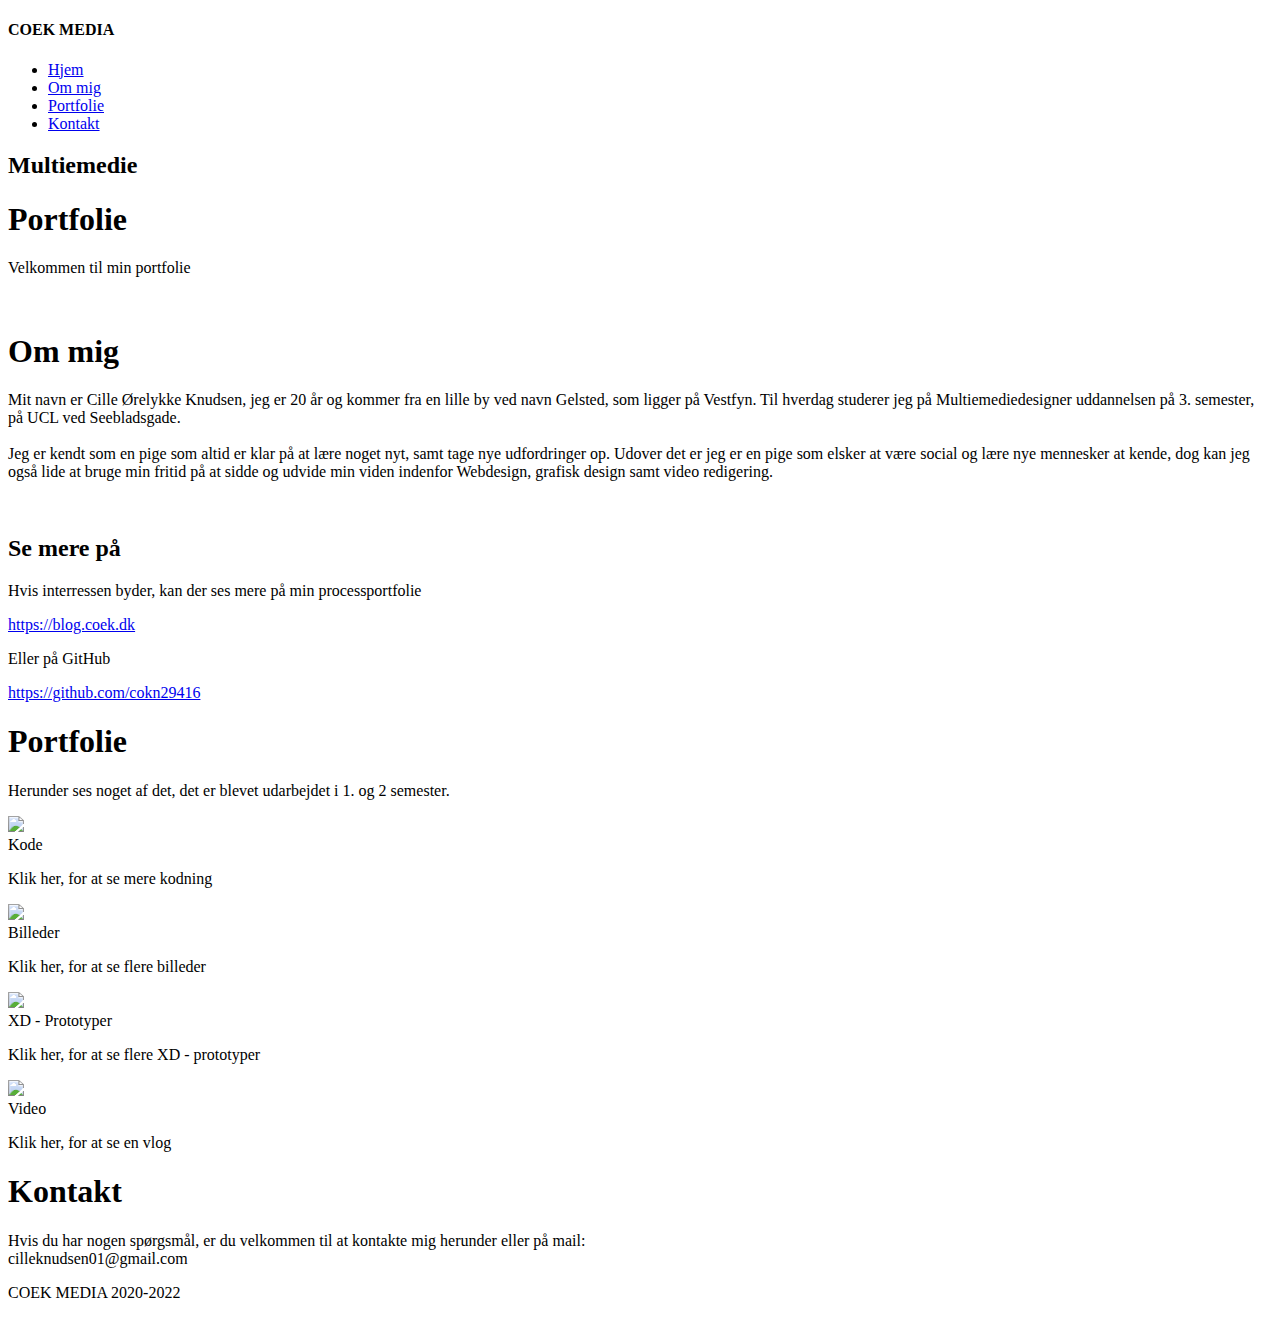
==== index.html @ f1f705c0 "HTML" ====
<!DOCTYPE html>
<html lang="en" dir="ltr">
  <head>
    <meta charset="utf-8">
    <meta name="viewport" content="width=device-width, initial-scale=1.0">
    <meta http-equiv="X-UA-Compatible" content="ie-edge">
    <link rel="stylesheet" href="css/style.css">
    <script src="js/script.js" defer></script>
    <script src="https://kit.fontawesome.com/9464e3997a.js" crossorigin="anonymous" defer></script>
    <link rel="preconnect" href="https://fonts.gstatic.com">
    <link href="https://fonts.googleapis.com/css2?family=Montserrat:wght@400;600&display=swap" rel="stylesheet">
    <title></title>
  </head>

  <body>
    <!--Start nav section-->
      <nav>
        <div class="logo">
          <h4>COEK MEDIA</h4>
        </div>

        <ul class="nav-links">
          <li>
            <a href="index.html#home">Hjem</a>
          </li>

          <li>
            <a href="index.html#about">Om mig</a>
          </li>

          <li>
            <a href="index.html#portfolie">Portfolie</a>
          </li>

          <li>
            <a href="index.html#contact">Kontakt</a>
          </li>
        </ul>

        <div class="burger">
          <div class="line1"></div>
          <div class="line2"></div>
          <div class="line3"></div>
        </div>
      </nav>
    <!-- End nav -->

    <!-- Start Home-->
    <section id="home">
      <h2>Multiemedie</h2>
      <h1>Portfolie</h1>
      <p>Velkommen til min portfolie</p>

      <div class="img">
        <img src="" alt="">
      </div>
    </section>
    <!--End Home-->

    <!--Start About-->
    <section id="about">
      <h1> Om mig</h1>

      <div class="about-img"></div>

      <p>Mit navn er Cille Ørelykke Knudsen, jeg er 20 år og kommer fra en lille by ved navn Gelsted, som ligger på Vestfyn.
        Til hverdag studerer jeg på Multiemediedesigner uddannelsen på 3. semester, på UCL ved Seebladsgade.
        <br><br>
        Jeg er kendt som en pige som altid er klar på at lære noget nyt, samt tage nye udfordringer op.
        Udover det er jeg er en pige som elsker at være social og lære nye mennesker at kende,
        dog kan jeg også lide at bruge min fritid på at sidde og udvide min viden indenfor Webdesign, grafisk design samt video redigering.
      </p>
      <br>
      <h2>Se mere på</h2>
      <p>Hvis interressen byder, kan der ses mere på min processportfolie</p>
      <a href="https://blog.coek.dk">https://blog.coek.dk</a>
      <br>
      <p>Eller på GitHub</p>
      <a href="https://github.com/cokn29416">https://github.com/cokn29416</a>
    </section>
    <!--End About-->

    <!--Start Portfolie-->
    <section id="portfolie">
      <h1>Portfolie</h1>
      <p>Herunder ses noget af det, det er blevet udarbejdet i 1. og 2 semester.</p>

      <div class="row">
        <div class="column">
          <div class="hover">
            <img class="image" src="img/kode2.png" href="" ></img>
            <div class="overlay">
              <div class="title">Kode</div>
              <p class="description">
                Klik her, for at se mere kodning
              </p>
            </div>
          </div>

          <div class="hover">
            <img class="image"src="img/kirke.jpg" href="" ></img>
            <div class="overlay">
              <div class="title">Billeder</div>
              <p class="description">
                Klik her, for at se flere billeder
              </p>
            </div>
          </div>
        </div>

        <div class="column">
          <div class="hover">
            <img class="image"src="img/XD1.png" href=""></img>
            <div class="overlay">
              <div class="title">XD - Prototyper</div>
              <p class="description">
                Klik her, for at se flere XD - prototyper
              </p>
            </div>
          </div>

          <div class="hover">
              <img src="img/vid1.png"></img>
            <div class="overlay">
              <div class="title">Video</div>
              <p class="description">
                Klik her, for at se en vlog
              </p>
            </div>
          </div>
        </div>
        </div>
    </section>
    <!--End Portfolie-->

    <!--Start contact-->
    <section id="contact">
      <div class="showcaseform">
        <h1>Kontakt</h1>
        <p>Hvis du har nogen spørgsmål, er du velkommen til at kontakte mig herunder eller på mail:
          <br> cilleknudsen01@gmail.com</p>
    </section>
    <!--End contact-->

    <!--Start Footer-->
    <footer>
      <p>COEK MEDIA 2020-2022</p>
    </footer>

  </body>
</html>
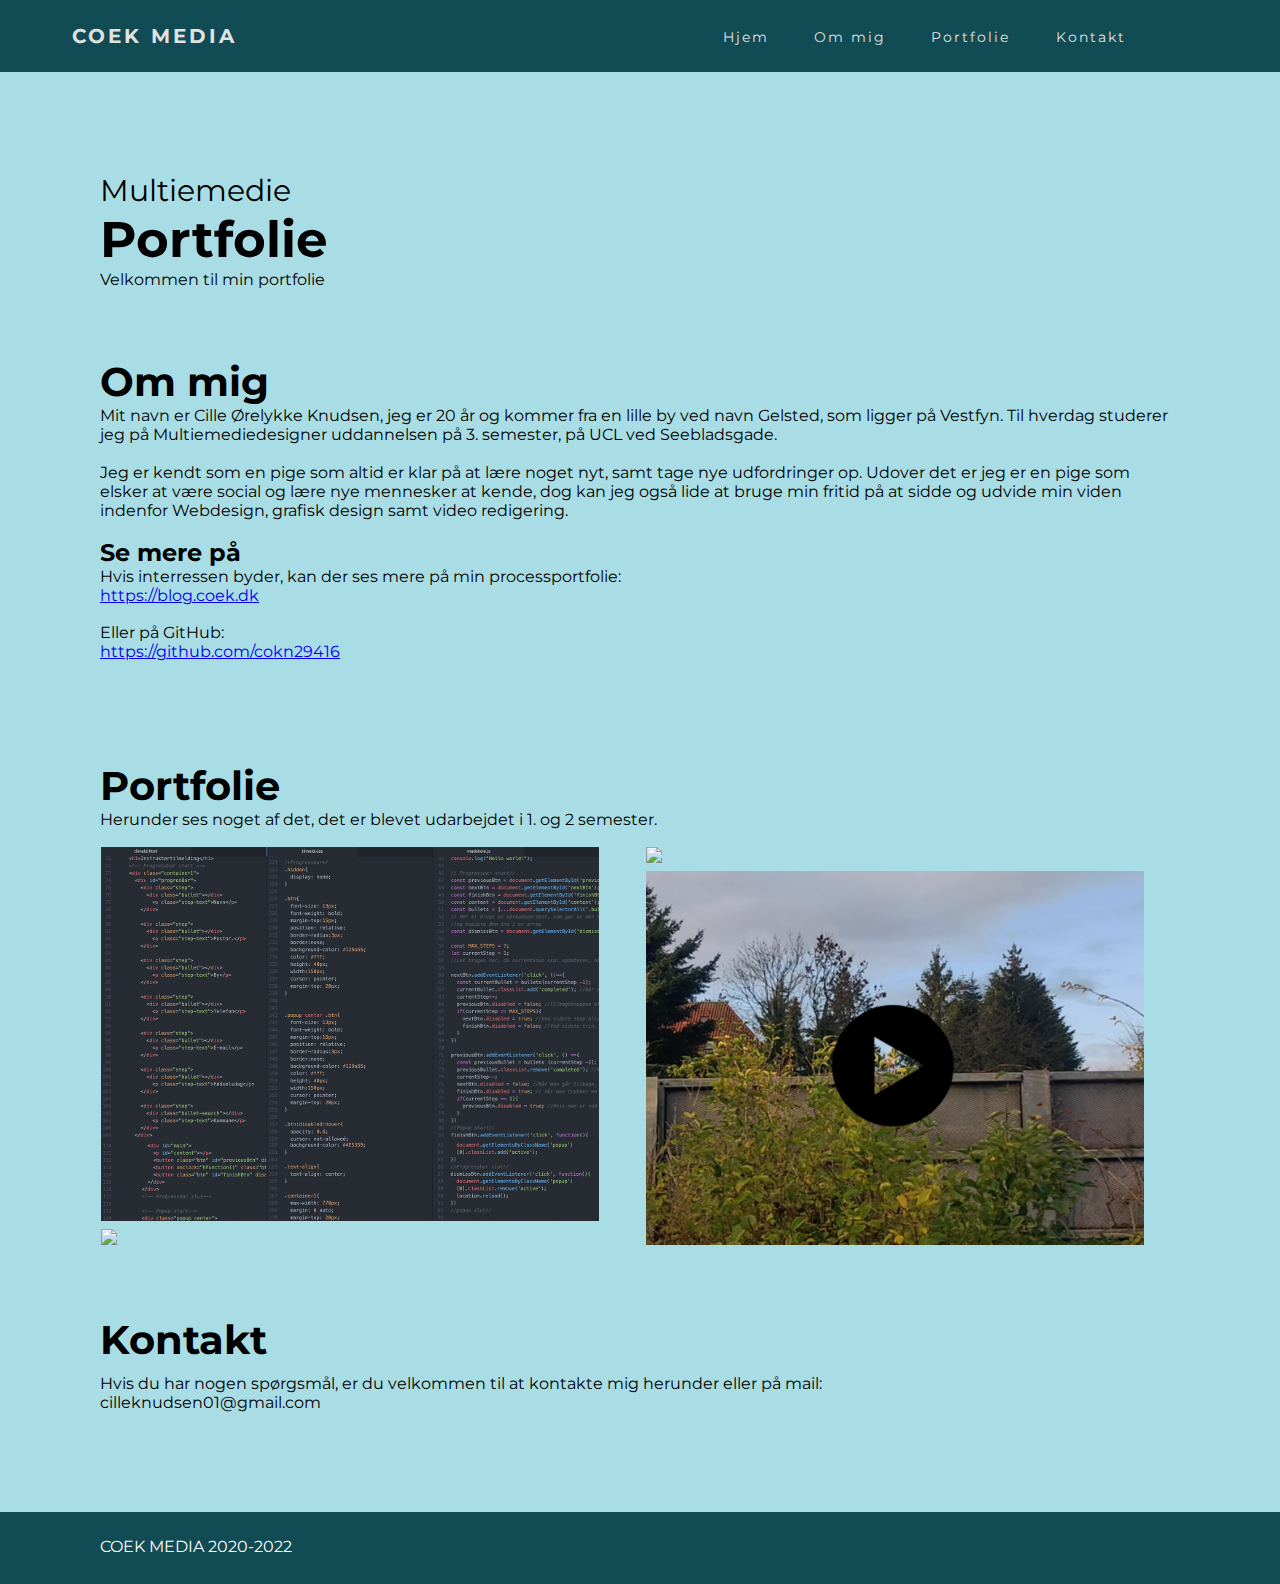
==== commit 38351252: "Rettelser" ====
--- a/index.html
+++ b/index.html
@@ -73,10 +73,10 @@
       </p>
       <br>
       <h2>Se mere på</h2>
-      <p>Hvis interressen byder, kan der ses mere på min processportfolie</p>
+      <p>Hvis interressen byder, kan der ses mere på min processportfolie:</p>
       <a href="https://blog.coek.dk">https://blog.coek.dk</a>
-      <br>
-      <p>Eller på GitHub</p>
+      <p></p><br>
+      <p>Eller på GitHub:</p>
       <a href="https://github.com/cokn29416">https://github.com/cokn29416</a>
     </section>
     <!--End About-->
--- a/css/style.css
+++ b/css/style.css
@@ -0,0 +1,332 @@
+*{
+  padding: 0px;
+  margin: 0;
+  box-sizing: border-box;
+}
+
+body{
+  background: #a9dde5;
+}
+
+/* Start Nav*/
+nav{
+  display: flex;
+  justify-content: space-around;
+  align-items: center;
+  min-height: 8vh;
+  background-color:#114b54;
+  font-family:'Montserrat', sans-serif;
+}
+
+.logo{
+  color: rgb(226,226,226);
+  letter-spacing: 3px;
+  font-size: 20px;
+  margin-left: -160px;
+}
+
+.nav-links{
+  display: flex;
+  justify-content: space-around;
+  width: 35%;
+  margin-right: -100px;
+}
+
+.nav-links li{
+  list-style: none;
+}
+
+.nav-links a{
+  color: rgb(226,226,226);
+  text-decoration: none;
+  letter-spacing: 2px;
+  font-size: 14px;
+}
+
+.nav-links li:hover {
+  border-bottom: 2px solid rgb(226,226,226);
+}
+
+.dropdown{
+  float: left;
+  overflow: hidden;
+}
+
+.dropdown .dropbtn{
+  font-size: 14px;
+  border: none;
+  outline: none;
+  background-color: #114b54;
+  font-family:'Montserrat', sans-serif;
+  color: rgb(226,226,226);
+  margin: 0;
+}
+
+.navbar a:hover, .dropdown:hover .dropbtn {
+  border-bottom: 2px solid rgb(226,226,226);
+}
+
+.burger{
+  display: none;
+  cursor: pointer;
+}
+
+.burger div{
+  width: 25px;
+  height: 3px;
+  background-color:rgb(226,226,226);
+  margin: 5px;
+  transition: all 0.3s ease;
+}
+
+/*Start responsiv*/
+@media screen and (max-width:1024px){
+  .nav-links{
+    width: 50%;
+  }
+
+  .logo{
+    margin-left: -50px;
+  }
+}
+
+
+@media screen and (max-width:768px){
+  body{
+    overflow-x: hidden;
+  }
+
+  .nav-links{
+    position: absolute;
+    right: 0px;
+    height: 92vh;
+    top: 8vh;
+    background-color: #114b54;
+    display:flex;
+    flex-direction: column;
+    align-items: center;
+    width: 60%;
+    opacity: 90%;
+    transform: translateX(100%);
+    transition: transform 0.5s ease-in;
+  }
+
+  .burger{
+    display: block;
+  }
+}
+/*End Responsiv*/
+
+
+.nav-active{
+  transform: translateX(0%);
+}
+
+@keyframes navLinkFade {
+  from{
+    opacity: 0;
+    transform:translateX(50px);
+  }
+
+  to{
+    opacity: 1;
+    transform:translateX(0px);
+  }
+}
+
+.toggle .line1{
+  transform:rotate(-45deg) translate(-5px,6px);
+}
+
+.toggle .line2{
+  opacity: 0;
+}
+
+.toggle .line3{
+  transform:rotate(45deg) translate(-5px,-6px);
+}
+/*End Nav*/
+
+/*Start Home*/
+#home{
+  margin-left:100px;
+  padding-top: 100px;
+}
+
+#home h1{
+  font-family: 'Montserrat', sans-serif;
+  font-size: 50px;
+}
+
+#home h2{
+  font-family: 'Montserrat', sans-serif;
+  font-size: 30px;
+  font-weight: normal;
+}
+
+#home p{
+  font-family: 'Montserrat', sans-serif;
+  font-size: 16px;
+}
+
+#home a{
+  font-family: 'Montserrat', sans-serif;
+  font-size: 20px;
+}
+
+.img{
+  width: 25%;
+  height: 25%;
+}
+/*End home*/
+
+/*Start about*/
+#about{
+  margin:100px;
+  margin-top:-50px;
+  padding-top: 100px;
+}
+
+#about h1{
+  font-family: Montserrat;
+  font-size: 40px;
+  display: inline;
+}
+
+#about h2{
+  font-family: Montserrat;
+}
+
+#about p{
+  font-family: Montserrat;
+  border: 5px;
+  font-size: 16px;
+}
+
+#about a{
+  font-family: 'Montserrat', sans-serif;
+  font-size: 16px;
+}
+
+.about-img{
+  float: left;
+  background: url(./img/potræt1.jpg);
+}
+/*End about*/
+
+/*Start portfolie*/
+
+#portfolie{
+  font-family: Montserrat;
+  border: 5px;
+  font-size: 16px;
+  margin-left: 100px;
+}
+
+#portfolie h1{
+  font-family: Montserrat;
+  font-size: 40px;
+}
+
+.row{
+  display: flex;
+  flex-wrap: wrap;
+  margin-left: -9px;
+}
+
+.column{
+  flex: 25%;
+  max-width: 45.8%;
+  width: 100px;
+  padding: 10px;
+}
+
+.column img{
+  margin-top: 8px;
+  vertical-align: middle;
+  width: 95%;
+}
+
+.hover{
+  position: relative;
+}
+
+.image{
+  display: block;
+  width: 95%;
+}
+
+.overlay{
+  position: absolute;
+  top: 0;
+  left: 0;
+  width: 95%;
+  height: 100%;
+  background: rgba(0, 0, 0, 0.6);
+  color: white;
+  display: flex;
+  flex-direction: column;
+  align-items: center;
+  justify-content: center;
+  opacity: 0;
+  transition: opacity 0.25s;
+}
+
+.overlay > * {
+  transform: translateY(20px);
+  transition: transform 0.25s;
+}
+
+.overlay:hover{
+  opacity: 1;
+}
+
+.overlay:hover > * {
+  transform: translateY(0);
+}
+
+.title{
+  font-size: 30px;
+  font-weight: bold;
+}
+
+.description{
+  font-size: 16px;
+  margin-top: 10px;
+}
+
+/*Start form*/
+#contact{
+  margin-left:100px;
+  margin-top: 10px;
+  padding-top: 50px;
+}
+
+#contact h1{
+  font-family: Montserrat;
+  font-size: 40px;
+}
+
+#contact p{
+  font-family: Montserrat;
+  border: 5px;
+  font-size: 16px;
+  margin-top: 10px;
+  margin-bottom: 10px;
+}
+
+/*Footer*/
+footer{
+  display: flex;
+  margin-top: 100px;
+  min-height: 8vh;
+  background-color:#114b54;
+}
+
+footer p{
+  font-family:'Montserrat', sans-serif;
+  color: white;
+  margin-left:100px;
+  margin-top: 25px;
+}
+/*Footer*/
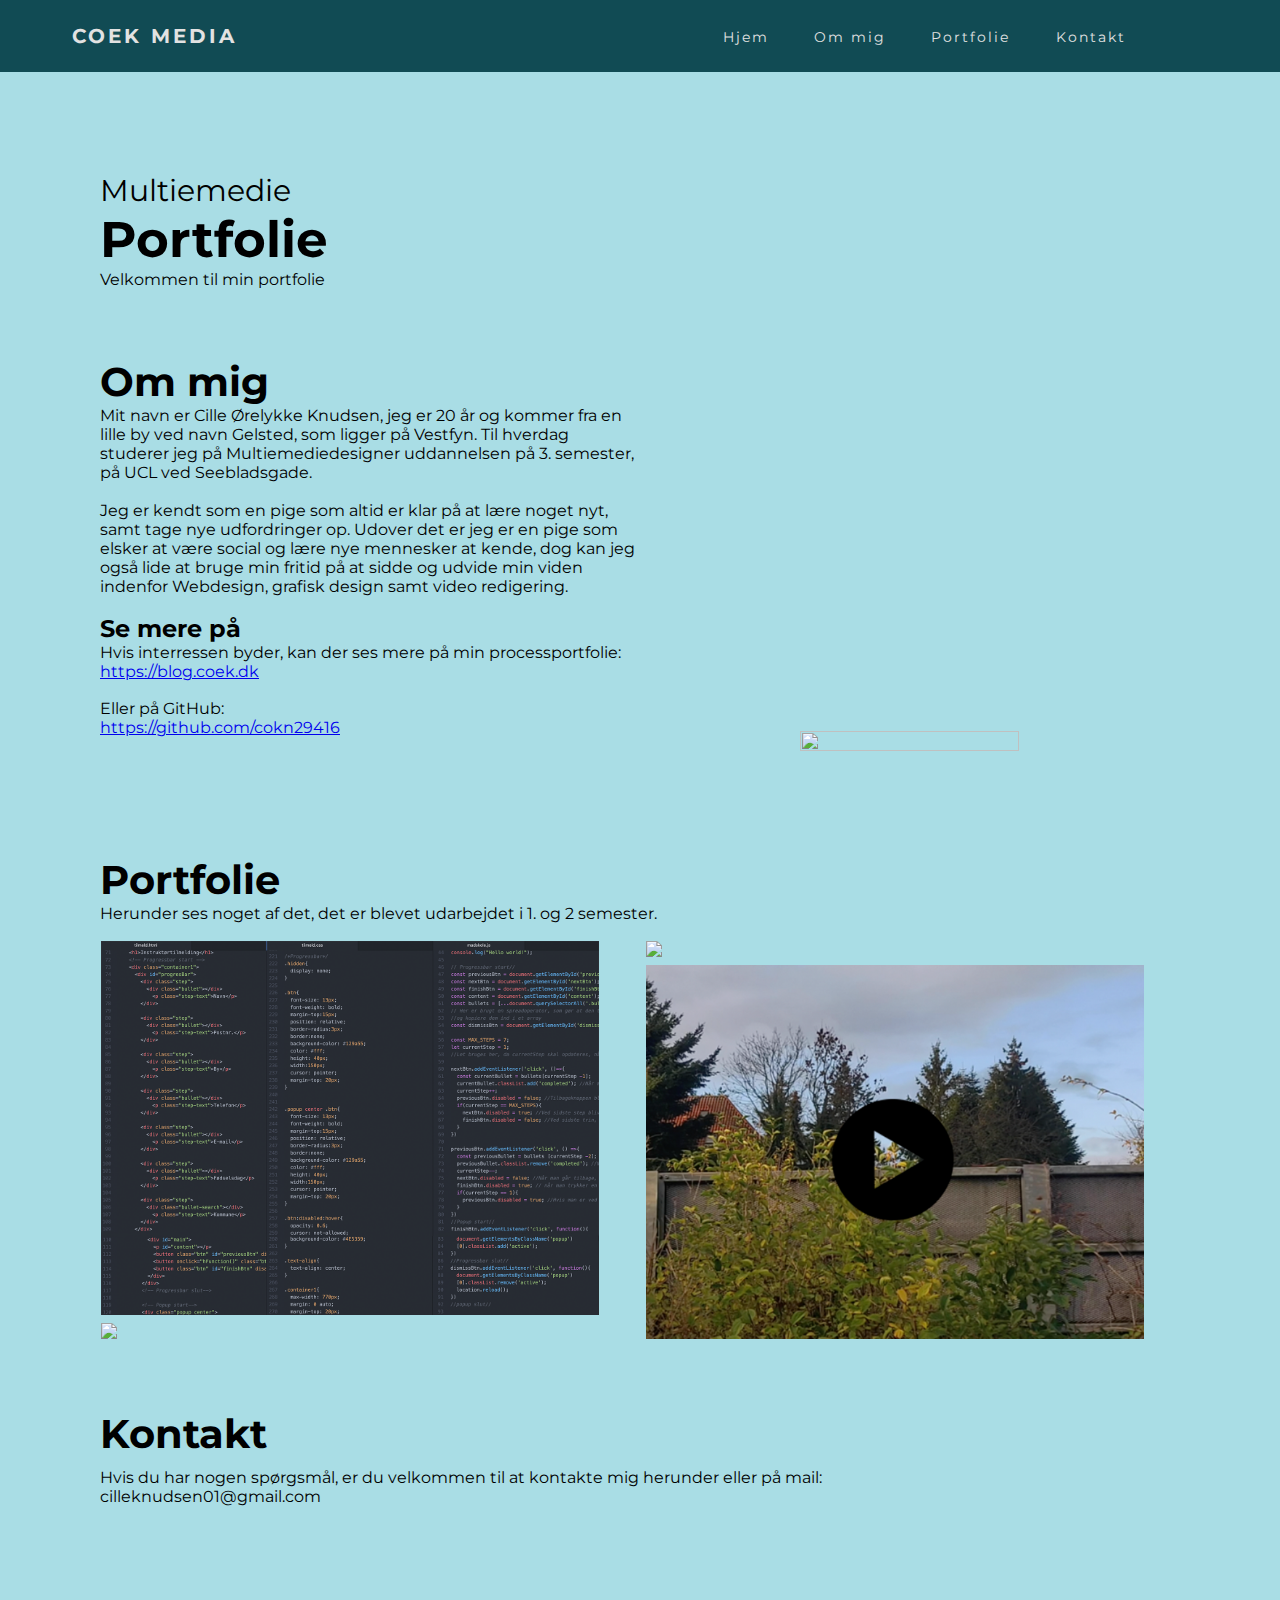
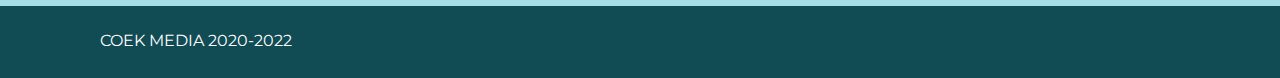
==== commit 35aca3ed: "rettelser" ====
--- a/index.html
+++ b/index.html
@@ -64,30 +64,37 @@
 
       <div class="about-img"></div>
 
-      <p>Mit navn er Cille Ørelykke Knudsen, jeg er 20 år og kommer fra en lille by ved navn Gelsted, som ligger på Vestfyn.
-        Til hverdag studerer jeg på Multiemediedesigner uddannelsen på 3. semester, på UCL ved Seebladsgade.
-        <br><br>
-        Jeg er kendt som en pige som altid er klar på at lære noget nyt, samt tage nye udfordringer op.
-        Udover det er jeg er en pige som elsker at være social og lære nye mennesker at kende,
-        dog kan jeg også lide at bruge min fritid på at sidde og udvide min viden indenfor Webdesign, grafisk design samt video redigering.
-      </p>
-      <br>
-      <h2>Se mere på</h2>
-      <p>Hvis interressen byder, kan der ses mere på min processportfolie:</p>
-      <a href="https://blog.coek.dk">https://blog.coek.dk</a>
-      <p></p><br>
-      <p>Eller på GitHub:</p>
-      <a href="https://github.com/cokn29416">https://github.com/cokn29416</a>
+      <aside >
+        <p>Mit navn er Cille Ørelykke Knudsen, jeg er 20 år og kommer fra en lille by ved navn Gelsted, som ligger på Vestfyn.
+          Til hverdag studerer jeg på Multiemediedesigner uddannelsen på 3. semester, på UCL ved Seebladsgade.
+          <br><br>
+          Jeg er kendt som en pige som altid er klar på at lære noget nyt, samt tage nye udfordringer op.
+          Udover det er jeg er en pige som elsker at være social og lære nye mennesker at kende,
+          dog kan jeg også lide at bruge min fritid på at sidde og udvide min viden indenfor Webdesign, grafisk design samt video redigering.
+        </p>
+        <br>
+        <h2>Se mere på</h2>
+        <p>Hvis interressen byder, kan der ses mere på min processportfolie:</p>
+        <a href="https://blog.coek.dk" target="_blank">https://blog.coek.dk</a>
+        <p></p><br>
+        <p>Eller på GitHub:</p>
+        <a href="https://github.com/cokn29416" target="_blank">https://github.com/cokn29416</a>
+      </aside>
+
+      <aside >
+        <img src="img/cill4.jpg" alt="">
+      </aside>
+
     </section>
     <!--End About-->
 
     <!--Start Portfolie-->
-    <section id="portfolie">
+  <section id="portfolie">
       <h1>Portfolie</h1>
       <p>Herunder ses noget af det, det er blevet udarbejdet i 1. og 2 semester.</p>
 
-      <div class="row">
-        <div class="column">
+    <div class="row">
+      <div class="column">
           <div class="hover">
             <img class="image" src="img/kode2.png" href="" ></img>
             <div class="overlay">
@@ -109,9 +116,9 @@
           </div>
         </div>
 
-        <div class="column">
+      <div class="column">
           <div class="hover">
-            <img class="image"src="img/XD1.png" href=""></img>
+            <img class="image"src="img/XD0.png" href=""></img>
             <div class="overlay">
               <div class="title">XD - Prototyper</div>
               <p class="description">
@@ -121,17 +128,19 @@
           </div>
 
           <div class="hover">
-              <img src="img/vid1.png"></img>
-            <div class="overlay">
-              <div class="title">Video</div>
-              <p class="description">
-                Klik her, for at se en vlog
-              </p>
-            </div>
+            <img src="img/vid1.png"></img>
+              <div class="overlay">
+                <a href="https://youtu.be/LuPicieo5-4" target="_blank">
+                  <div class="title">Video</div>
+                    <p class="description">
+                      Klik her, for at se en vlog
+                    </p>
+                </a>
+              </div>
           </div>
-        </div>
-        </div>
-    </section>
+      </div>
+    </div>
+  </section>
     <!--End Portfolie-->
 
     <!--Start contact-->
--- a/css/style.css
+++ b/css/style.css
@@ -87,6 +87,11 @@
 
   .logo{
     margin-left: -50px;
+  }
+
+  #about img{
+    height: 45%;
+    width: 45%;
   }
 }
 
@@ -201,6 +206,7 @@
   font-family: Montserrat;
   border: 5px;
   font-size: 16px;
+  width: 50%;
 }
 
 #about a{
@@ -208,9 +214,20 @@
   font-size: 16px;
 }
 
-.about-img{
-  float: left;
-  background: url(./img/potræt1.jpg);
+#about img{
+  height: 45%;
+  width: 45%;
+  margin-left: 700px;
+  margin-top: -400%;
+}
+
+@media screen and (max-width:1024px){
+  #about img{
+    height: 45%;
+    width: 45%;
+    margin-left: 1px;
+    margin-top: 10px;
+  }
 }
 /*End about*/
 
@@ -226,6 +243,14 @@
 #portfolie h1{
   font-family: Montserrat;
   font-size: 40px;
+}
+
+#portfolie a{
+  font-family: Montserrat;
+  font-size: 16px;
+  text-align: center;
+  text-decoration: none;
+  color: white;
 }
 
 .row{
@@ -258,10 +283,10 @@
 
 .overlay{
   position: absolute;
-  top: 0;
+  top: 1.5px;
   left: 0;
   width: 95%;
-  height: 100%;
+  height: 98%;
   background: rgba(0, 0, 0, 0.6);
   color: white;
   display: flex;
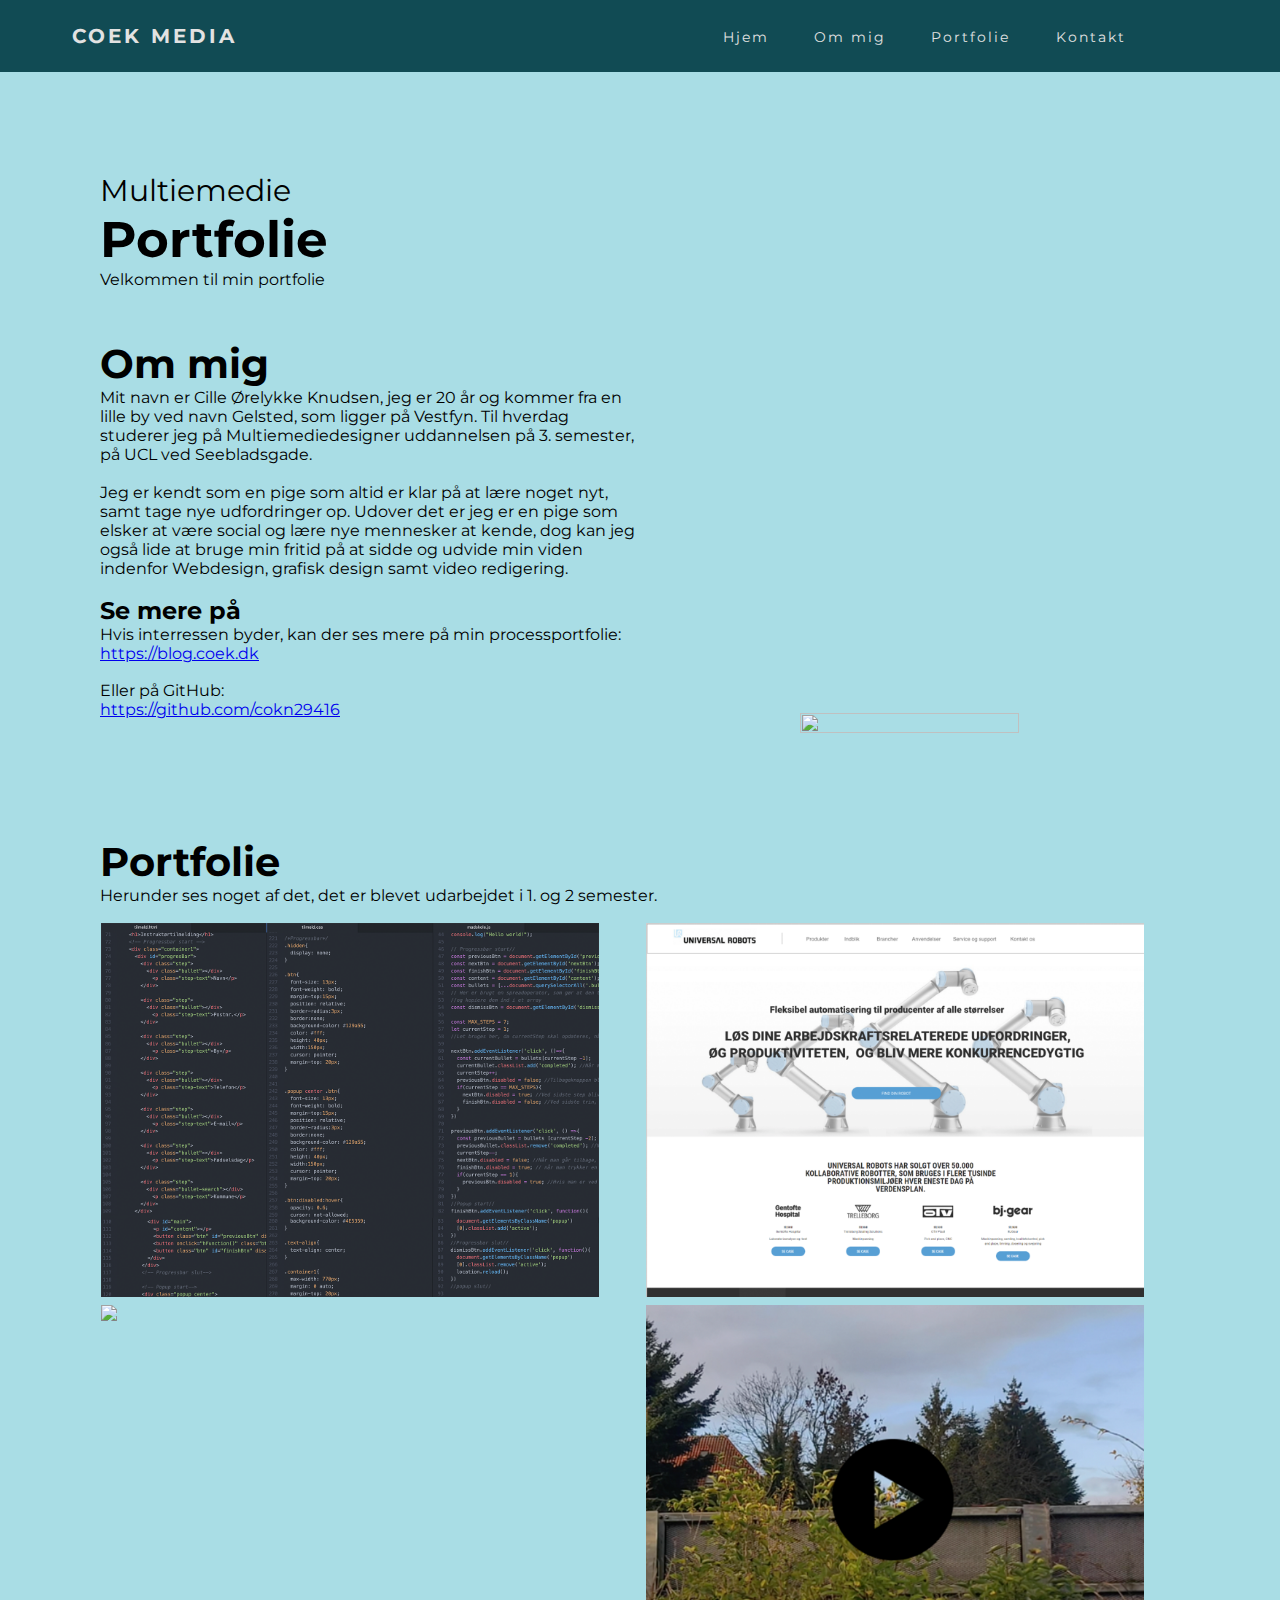
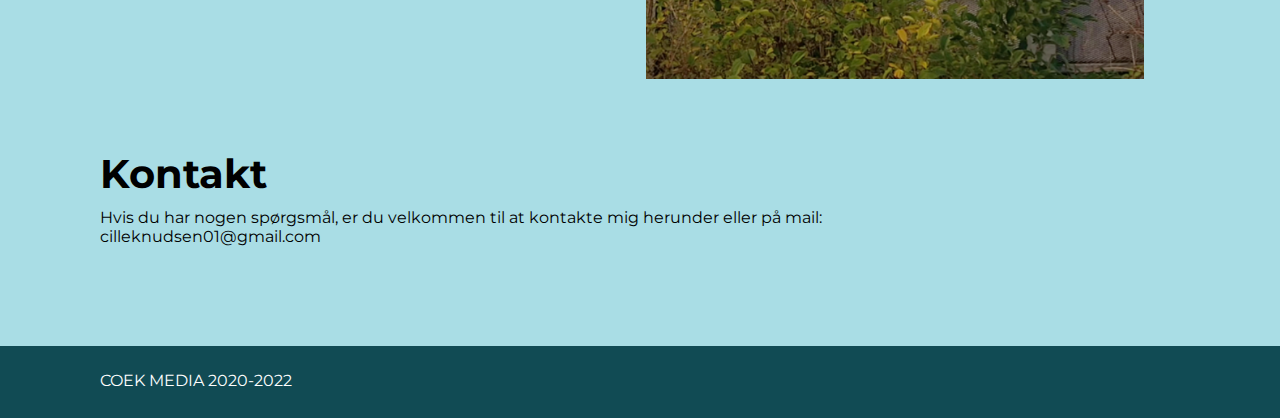
==== commit 8723b40e: "rettelser" ====
--- a/index.html
+++ b/index.html
@@ -51,9 +51,6 @@
       <h2>Multiemedie</h2>
       <h1>Portfolie</h1>
       <p>Velkommen til min portfolie</p>
-
-      <div class="img">
-        <img src="" alt="">
       </div>
     </section>
     <!--End Home-->
@@ -82,7 +79,7 @@
       </aside>
 
       <aside >
-        <img src="img/cill4.jpg" alt="">
+        <img src="img/cille4.jpg"></img>
       </aside>
 
     </section>
@@ -96,34 +93,40 @@
     <div class="row">
       <div class="column">
           <div class="hover">
-            <img class="image" src="img/kode2.png" href="" ></img>
+            <img class="image" src="img/kode2.png"></img>
             <div class="overlay">
-              <div class="title">Kode</div>
-              <p class="description">
-                Klik her, for at se mere kodning
-              </p>
+              <a href="http://coek.dk/Portfolie/code.html" target="_blank">
+                <div class="title">Kode</div>
+                <p class="description">
+                  Klik her, for at se mere kodning
+                </p>
+              </a>
             </div>
           </div>
 
           <div class="hover">
-            <img class="image"src="img/kirke.jpg" href="" ></img>
+            <img class="image" src="img/kirke.jpg"></img>
             <div class="overlay">
-              <div class="title">Billeder</div>
-              <p class="description">
-                Klik her, for at se flere billeder
-              </p>
+              <a href="http://coek.dk/Portfolie/img.html" target="_blank">
+                <div class="title">Billeder</div>
+                <p class="description">
+                  Klik her, for at se flere billeder
+                </p>
+              </a>
             </div>
           </div>
         </div>
 
       <div class="column">
           <div class="hover">
-            <img class="image"src="img/XD0.png" href=""></img>
+            <img class="image" src="img/xd0.png"></img>
             <div class="overlay">
-              <div class="title">XD - Prototyper</div>
-              <p class="description">
-                Klik her, for at se flere XD - prototyper
-              </p>
+              <a href="http://coek.dk/Portfolie/xd.html" target="_blank">
+                <div class="title">XD - Prototyper</div>
+                <p class="description">
+                  Klik her, for at se flere XD - prototyper
+                </p>
+              </a>
             </div>
           </div>
 
